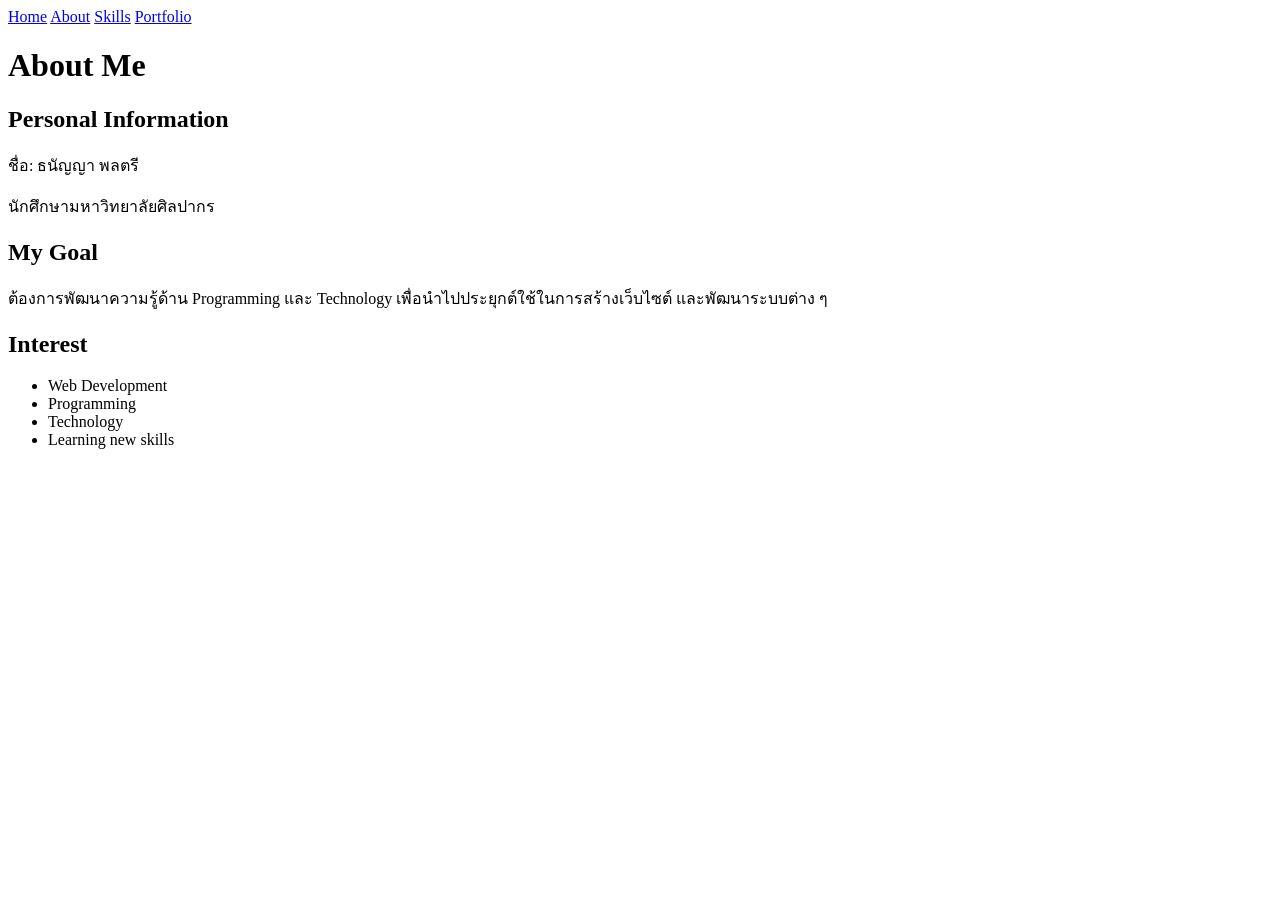
==== about.html @ 334afa84 "Add about.html with personal information and goals" ====
<!DOCTYPE html>
<html>

<head>

<title>About Me</title>
<link rel="stylesheet" href="style.css">

</head>


<body>


<nav>

<a href="index.html">Home</a>
<a href="about.html">About</a>
<a href="skills.html">Skills</a>
<a href="portfolio.html">Portfolio</a>

</nav>



<div class="container">


<h1>About Me</h1>


<h2>Personal Information</h2>

<p>
ชื่อ: ธนัญญา พลตรี
</p>

<p>
นักศึกษามหาวิทยาลัยศิลปากร
</p>


<h2>My Goal</h2>

<p>
ต้องการพัฒนาความรู้ด้าน Programming 
และ Technology เพื่อนำไปประยุกต์ใช้ในการสร้างเว็บไซต์
และพัฒนาระบบต่าง ๆ
</p>


<h2>Interest</h2>

<ul>

<li>Web Development</li>
<li>Programming</li>
<li>Technology</li>
<li>Learning new skills</li>

</ul>


</div>


</body>

</html>
---- style.css ----
<!DOCTYPE html>
<html>

<head>
<title>Thananya Resume</title>
<link rel="stylesheet" href="style.css">
</head>


<body>

<nav>
<a href="index.html">Home</a>
<a href="about.html">About</a>
<a href="skills.html">Skills</a>
<a href="portfolio.html">Portfolio</a>
</nav>


<div class="container">

<img src="profile.jpg" class="profile">


<h1>ธนัญญา พลตรี</h1>

<p class="subtitle">
Student | Programming & Technology
</p>


<h2>About Me</h2>

<p>
นักศึกษามหาวิทยาลัยศิลปากร 
สนใจด้าน Programming และ Technology 
มีความสนใจในการพัฒนาเว็บไซต์และเรียนรู้เทคโนโลยีใหม่ ๆ
</p>


<h2>Education</h2>

<p>
มหาวิทยาลัยศิลปากร
</p>


<h2>Skills</h2>

<ul>
<li>HTML</li>
<li>CSS</li>
<li>JavaScript</li>
<li>Git & GitHub</li>
</ul>


<h2>Contact</h2>

<p>
Email:
<a href="mailto:thananphontree@gmail.com">
thananphontree@gmail.com
</a>
</p>


</div>


</body>

</html>
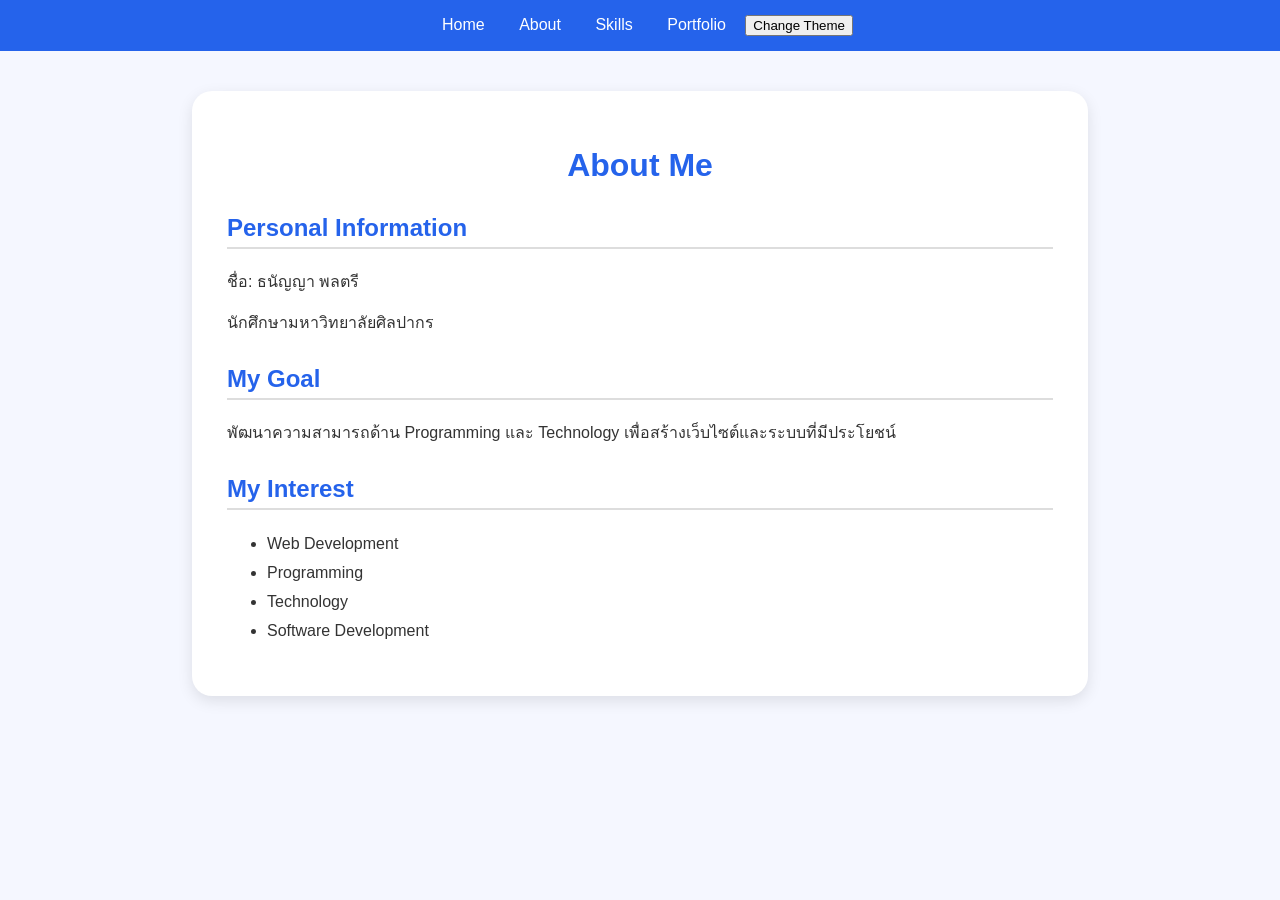
==== commit 5c4367ce: "Enhance about.html with theme button and content updates Added a button to change theme and updated " ====
--- a/about.html
+++ b/about.html
@@ -4,6 +4,7 @@
 <head>
 
 <title>About Me</title>
+
 <link rel="stylesheet" href="style.css">
 
 </head>
@@ -19,6 +20,10 @@
 <a href="skills.html">Skills</a>
 <a href="portfolio.html">Portfolio</a>
 
+<button onclick="changeTheme()">
+Change Theme
+</button>
+
 </nav>
 
 
@@ -27,6 +32,7 @@
 
 
 <h1>About Me</h1>
+
 
 
 <h2>Personal Information</h2>
@@ -40,30 +46,39 @@
 </p>
 
 
+
 <h2>My Goal</h2>
 
 <p>
-ต้องการพัฒนาความรู้ด้าน Programming 
-และ Technology เพื่อนำไปประยุกต์ใช้ในการสร้างเว็บไซต์
-และพัฒนาระบบต่าง ๆ
+พัฒนาความสามารถด้าน Programming
+และ Technology
+เพื่อสร้างเว็บไซต์และระบบที่มีประโยชน์
 </p>
 
 
-<h2>Interest</h2>
+
+<h2>My Interest</h2>
 
 <ul>
 
 <li>Web Development</li>
+
 <li>Programming</li>
+
 <li>Technology</li>
-<li>Learning new skills</li>
+
+<li>Software Development</li>
 
 </ul>
+
 
 
 </div>
 
 
+<script src="script.js"></script>
+
+
 </body>
 
 </html>
--- a/style.css
+++ b/style.css
@@ -1,73 +1,190 @@
-<!DOCTYPE html>
-<html>
-
-<head>
-<title>Thananya Resume</title>
-<link rel="stylesheet" href="style.css">
-</head>
+* {
+    box-sizing: border-box;
+}
 
 
-<body>
+body {
 
-<nav>
-<a href="index.html">Home</a>
-<a href="about.html">About</a>
-<a href="skills.html">Skills</a>
-<a href="portfolio.html">Portfolio</a>
-</nav>
+    font-family: Arial, sans-serif;
+    background: #f5f7ff;
+    margin: 0;
+    color: #333;
+
+}
 
 
-<div class="container">
-
-<img src="profile.jpg" class="profile">
 
 
-<h1>ธนัญญา พลตรี</h1>
+nav {
 
-<p class="subtitle">
-Student | Programming & Technology
-</p>
+    background: #2563eb;
+    padding: 15px;
+    text-align: center;
+
+}
 
 
-<h2>About Me</h2>
+nav a {
 
-<p>
-นักศึกษามหาวิทยาลัยศิลปากร 
-สนใจด้าน Programming และ Technology 
-มีความสนใจในการพัฒนาเว็บไซต์และเรียนรู้เทคโนโลยีใหม่ ๆ
-</p>
+    color: white;
+    text-decoration: none;
+    margin: 0 15px;
+    font-size: 16px;
+
+}
 
 
-<h2>Education</h2>
+nav a:hover {
 
-<p>
-มหาวิทยาลัยศิลปากร
-</p>
+    text-decoration: underline;
+
+}
 
 
-<h2>Skills</h2>
-
-<ul>
-<li>HTML</li>
-<li>CSS</li>
-<li>JavaScript</li>
-<li>Git & GitHub</li>
-</ul>
 
 
-<h2>Contact</h2>
+.container {
 
-<p>
-Email:
-<a href="mailto:thananphontree@gmail.com">
-thananphontree@gmail.com
-</a>
-</p>
+    width: 70%;
+    margin: 40px auto;
+    background: white;
+
+    padding: 35px;
+
+    border-radius: 20px;
+
+    box-shadow: 0 5px 15px rgba(0,0,0,0.1);
+
+}
 
 
-</div>
+
+.profile {
+
+    width: 150px;
+    height: 150px;
+
+    border-radius: 50%;
+
+    display: block;
+    margin: auto;
+
+    object-fit: cover;
+
+}
 
 
-</body>
 
-</html>
+
+h1 {
+
+    text-align: center;
+    color: #2563eb;
+
+}
+
+
+h2 {
+
+    color: #2563eb;
+
+    border-bottom: 2px solid #ddd;
+
+    padding-bottom: 5px;
+
+    margin-top: 30px;
+
+}
+
+
+
+
+.subtitle {
+
+    text-align: center;
+
+    color: #666;
+
+    font-size: 18px;
+
+}
+
+
+ul {
+
+    line-height: 1.8;
+
+}
+
+
+a {
+
+    color: #2563eb;
+
+}
+
+
+
+.project {
+
+    background: #f8fafc;
+
+    padding: 20px;
+
+    margin: 20px 0;
+
+    border-radius: 15px;
+
+    border-left: 5px solid #2563eb;
+
+}
+
+
+.project h2 {
+
+    border: none;
+
+    margin-top: 0;
+
+}
+
+
+
+.contact {
+
+    text-align: center;
+
+}
+
+
+
+
+<@&1293482870727381015>dia screen and (max-width:768px) {
+
+
+    .container {
+
+        width: 90%;
+
+        padding: 20px;
+
+    }
+
+
+    nav a {
+
+        display: block;
+
+        margin: 10px;
+
+    }
+
+
+    h1 {
+
+        font-size: 26px;
+
+    }
+
+
+}
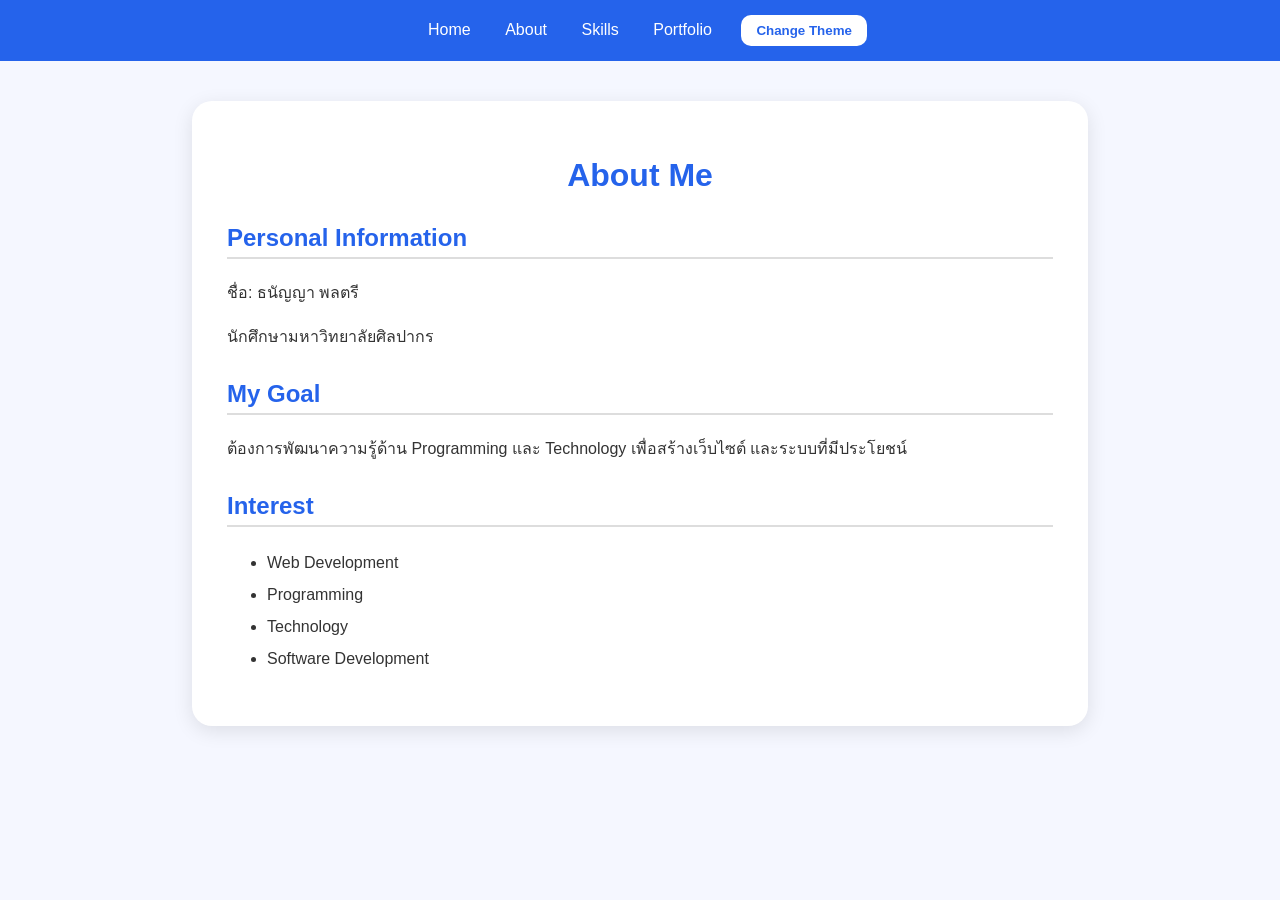
==== commit edff37c3: "Update about.html" ====
--- a/about.html
+++ b/about.html
@@ -34,7 +34,6 @@
 <h1>About Me</h1>
 
 
-
 <h2>Personal Information</h2>
 
 <p>
@@ -50,27 +49,23 @@
 <h2>My Goal</h2>
 
 <p>
-พัฒนาความสามารถด้าน Programming
-และ Technology
-เพื่อสร้างเว็บไซต์และระบบที่มีประโยชน์
+ต้องการพัฒนาความรู้ด้าน Programming
+และ Technology เพื่อสร้างเว็บไซต์
+และระบบที่มีประโยชน์
 </p>
 
 
 
-<h2>My Interest</h2>
+<h2>Interest</h2>
 
 <ul>
 
 <li>Web Development</li>
-
 <li>Programming</li>
-
 <li>Technology</li>
-
 <li>Software Development</li>
 
 </ul>
-
 
 
 </div>
--- a/style.css
+++ b/style.css
@@ -4,187 +4,186 @@
 
 
 body {
-
     font-family: Arial, sans-serif;
     background: #f5f7ff;
+    color: #333;
     margin: 0;
-    color: #333;
-
+    transition: 0.3s;
 }
 
 
-
-
 nav {
-
     background: #2563eb;
     padding: 15px;
     text-align: center;
-
 }
 
 
 nav a {
-
     color: white;
     text-decoration: none;
     margin: 0 15px;
     font-size: 16px;
-
 }
 
 
 nav a:hover {
-
     text-decoration: underline;
-
 }
 
 
+button {
+    background: white;
+    color: #2563eb;
+    border: none;
+    padding: 8px 15px;
+    border-radius: 10px;
+    cursor: pointer;
+    margin-left: 10px;
+    font-weight: bold;
+}
+
+
+button:hover {
+    opacity: 0.8;
+}
 
 
 .container {
-
     width: 70%;
     margin: 40px auto;
     background: white;
-
     padding: 35px;
-
     border-radius: 20px;
-
-    box-shadow: 0 5px 15px rgba(0,0,0,0.1);
-
+    box-shadow: 0 5px 20px rgba(0,0,0,0.1);
+    animation: fadeIn 0.5s;
 }
 
 
+@keyframes fadeIn {
+    from {
+        opacity: 0;
+        transform: translateY(20px);
+    }
 
-.profile {
-
-    width: 150px;
-    height: 150px;
-
-    border-radius: 50%;
-
-    display: block;
-    margin: auto;
-
-    object-fit: cover;
-
+    to {
+        opacity: 1;
+        transform: translateY(0);
+    }
 }
 
 
+.profile {
+    width: 150px;
+    height: 150px;
+    border-radius: 50%;
+    object-fit: cover;
+    display: block;
+    margin: auto;
+}
 
 
 h1 {
-
     text-align: center;
     color: #2563eb;
+}
 
+
+.subtitle {
+    text-align: center;
+    color: #666;
+    font-size: 18px;
 }
 
 
 h2 {
-
     color: #2563eb;
-
     border-bottom: 2px solid #ddd;
-
     padding-bottom: 5px;
-
     margin-top: 30px;
-
 }
 
 
-
-
-.subtitle {
-
-    text-align: center;
-
-    color: #666;
-
-    font-size: 18px;
-
+p {
+    line-height: 1.7;
 }
 
 
 ul {
-
-    line-height: 1.8;
-
+    line-height: 2;
 }
 
 
-a {
-
-    color: #2563eb;
-
+.project {
+    background: #f8fafc;
+    padding: 20px;
+    margin: 20px 0;
+    border-radius: 15px;
+    border-left: 5px solid #2563eb;
+    transition: 0.3s;
 }
 
 
-
-.project {
-
-    background: #f8fafc;
-
-    padding: 20px;
-
-    margin: 20px 0;
-
-    border-radius: 15px;
-
-    border-left: 5px solid #2563eb;
-
+.project:hover {
+    transform: translateY(-5px);
+    box-shadow: 0 5px 15px rgba(0,0,0,0.1);
 }
 
 
 .project h2 {
-
     border: none;
-
     margin-top: 0;
-
 }
 
 
-
-.contact {
-
-    text-align: center;
-
+.dark {
+    background: #111827;
+    color: white;
 }
 
 
+.dark .container {
+    background: #1f2937;
+}
 
 
-<@&1293482870727381015>dia screen and (max-width:768px) {
+.dark h1,
+.dark h2 {
+    color: #60a5fa;
+}
 
 
+.dark .project {
+    background: #374151;
+}
+
+
+.dark nav {
+    background: #111827;
+}
+
+
+@media screen and (max-width:768px) {
+
     .container {
-
         width: 90%;
-
         padding: 20px;
-
     }
 
 
     nav a {
+        display: block;
+        margin: 12px;
+    }
 
-        display: block;
 
-        margin: 10px;
-
+    button {
+        margin-top: 10px;
     }
 
 
     h1 {
-
         font-size: 26px;
-
     }
 
-
 }
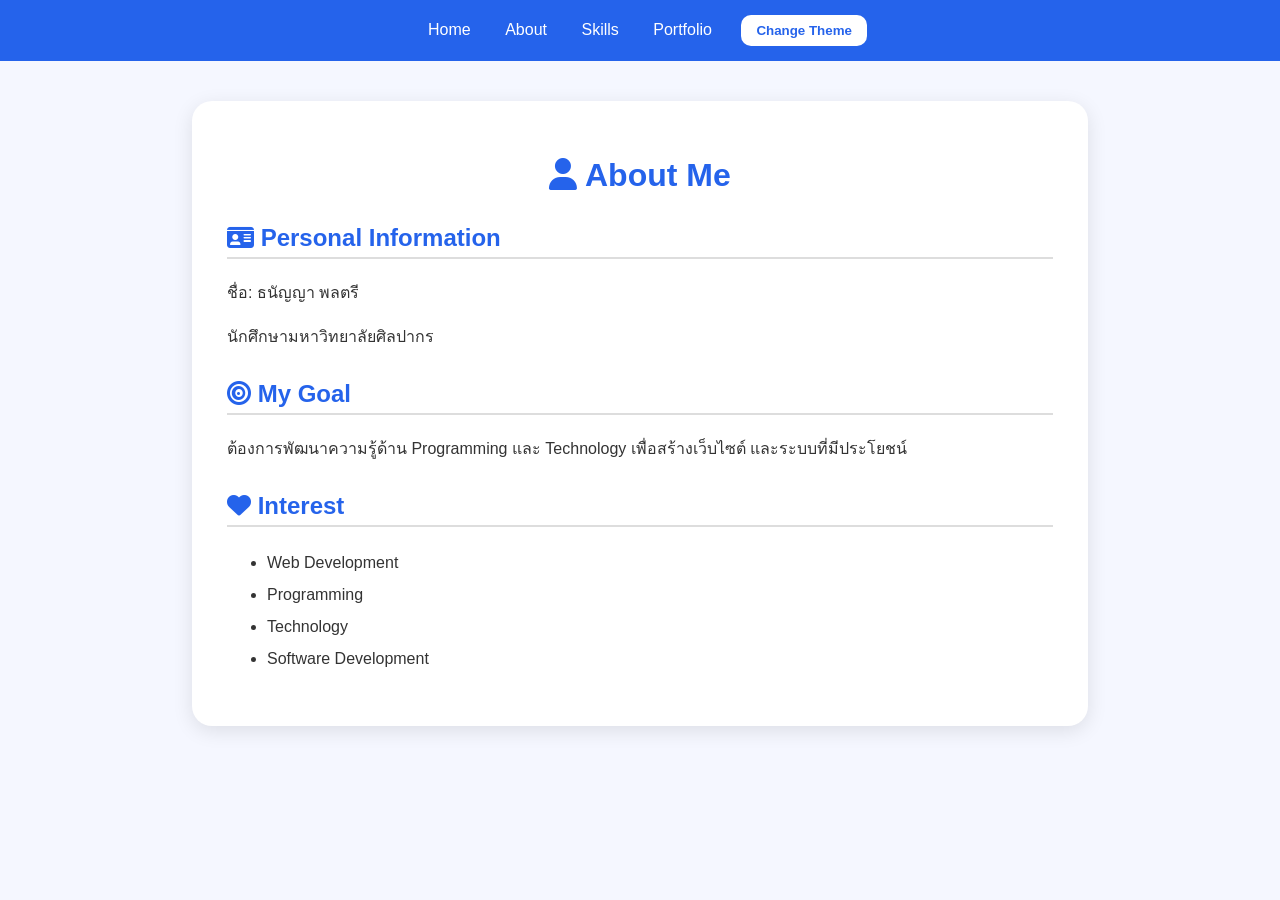
==== commit 26e4efa0: "Add Font Awesome icons to About Me section" ====
--- a/about.html
+++ b/about.html
@@ -6,6 +6,8 @@
 <title>About Me</title>
 
 <link rel="stylesheet" href="style.css">
+
+<link rel="stylesheet" href="https://cdnjs.cloudflare.com/ajax/libs/font-awesome/6.5.1/css/all.min.css">
 
 </head>
 
@@ -31,10 +33,17 @@
 <div class="container">
 
 
-<h1>About Me</h1>
+<h1>
+<i class="fa-solid fa-user"></i>
+About Me
+</h1>
 
 
-<h2>Personal Information</h2>
+
+<h2>
+<i class="fa-solid fa-id-card"></i>
+Personal Information
+</h2>
 
 <p>
 ชื่อ: ธนัญญา พลตรี
@@ -46,7 +55,10 @@
 
 
 
-<h2>My Goal</h2>
+<h2>
+<i class="fa-solid fa-bullseye"></i>
+My Goal
+</h2>
 
 <p>
 ต้องการพัฒนาความรู้ด้าน Programming
@@ -56,7 +68,10 @@
 
 
 
-<h2>Interest</h2>
+<h2>
+<i class="fa-solid fa-heart"></i>
+Interest
+</h2>
 
 <ul>
 
--- a/style.css
+++ b/style.css
@@ -1,7 +1,6 @@
 * {
     box-sizing: border-box;
 }
-
 
 body {
     font-family: Arial, sans-serif;
@@ -11,13 +10,11 @@
     transition: 0.3s;
 }
 
-
 nav {
     background: #2563eb;
     padding: 15px;
     text-align: center;
 }
-
 
 nav a {
     color: white;
@@ -26,11 +23,9 @@
     font-size: 16px;
 }
 
-
 nav a:hover {
     text-decoration: underline;
 }
-
 
 button {
     background: white;
@@ -43,11 +38,9 @@
     font-weight: bold;
 }
 
-
 button:hover {
     opacity: 0.8;
 }
-
 
 .container {
     width: 70%;
@@ -58,7 +51,6 @@
     box-shadow: 0 5px 20px rgba(0,0,0,0.1);
     animation: fadeIn 0.5s;
 }
-
 
 @keyframes fadeIn {
     from {
@@ -72,7 +64,6 @@
     }
 }
 
-
 .profile {
     width: 150px;
     height: 150px;
@@ -82,19 +73,16 @@
     margin: auto;
 }
 
-
 h1 {
     text-align: center;
     color: #2563eb;
 }
-
 
 .subtitle {
     text-align: center;
     color: #666;
     font-size: 18px;
 }
-
 
 h2 {
     color: #2563eb;
@@ -103,16 +91,13 @@
     margin-top: 30px;
 }
 
-
 p {
     line-height: 1.7;
 }
 
-
 ul {
     line-height: 2;
 }
-
 
 .project {
     background: #f8fafc;
@@ -123,45 +108,37 @@
     transition: 0.3s;
 }
 
-
 .project:hover {
     transform: translateY(-5px);
     box-shadow: 0 5px 15px rgba(0,0,0,0.1);
 }
-
 
 .project h2 {
     border: none;
     margin-top: 0;
 }
 
-
 .dark {
     background: #111827;
     color: white;
 }
 
-
 .dark .container {
     background: #1f2937;
 }
-
 
 .dark h1,
 .dark h2 {
     color: #60a5fa;
 }
 
-
 .dark .project {
     background: #374151;
 }
 
-
 .dark nav {
     background: #111827;
 }
-
 
 @media screen and (max-width:768px) {
 
@@ -170,17 +147,14 @@
         padding: 20px;
     }
 
-
     nav a {
         display: block;
         margin: 12px;
     }
 
-
     button {
         margin-top: 10px;
     }
-
 
     h1 {
         font-size: 26px;
